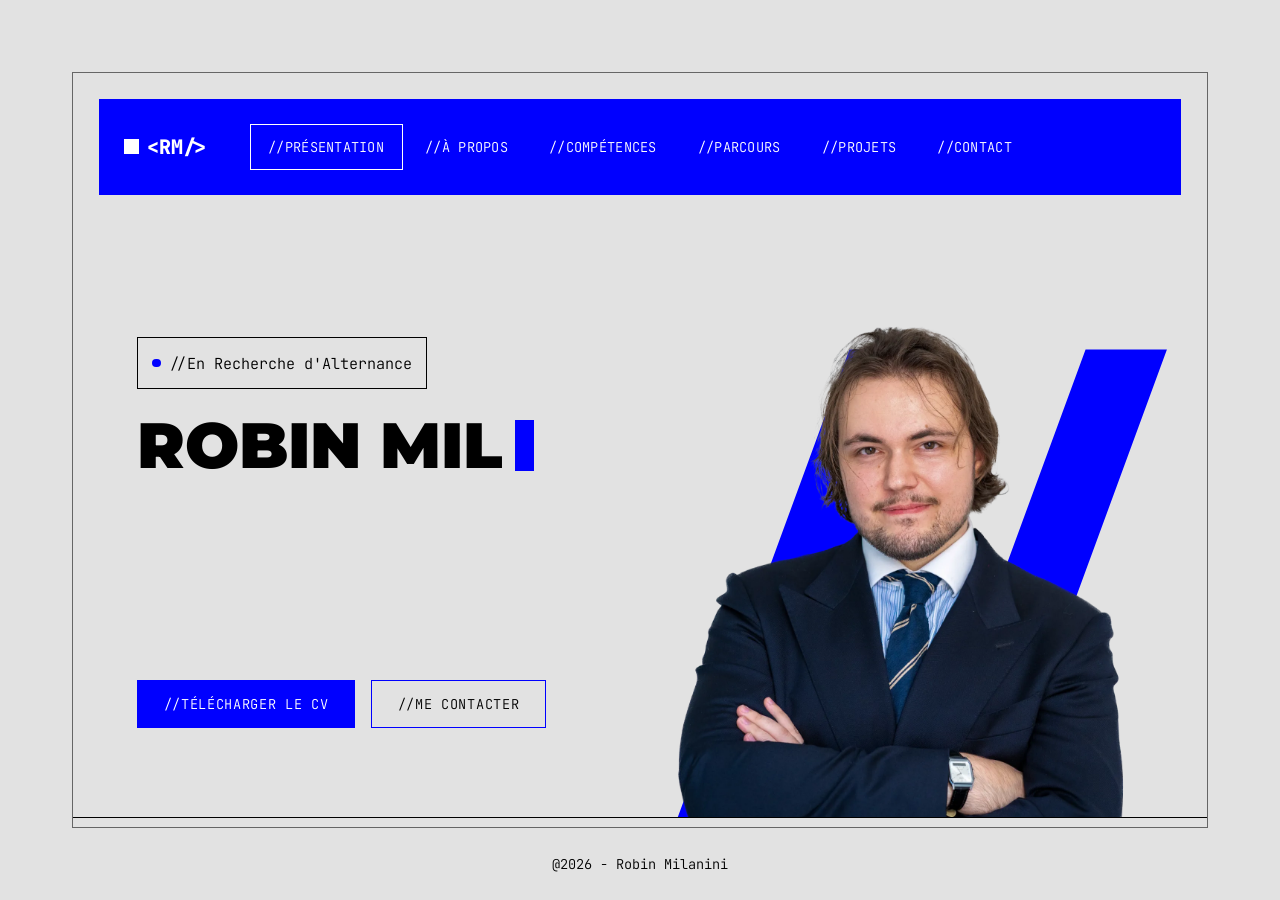
==== index.html @ 85bed8e2 "Solution pour l'envoi" ====
<!DOCTYPE html>
<html lang="fr">
<head>
    <meta charset="UTF-8">
    <meta name="viewport" content="width=device-width, initial-scale=1.0">
    <link rel="stylesheet" href="style.css">
    <link rel="preconnect" href="https://fonts.googleapis.com">
    <link rel="preconnect" href="https://fonts.gstatic.com" crossorigin>
    <link href="https://fonts.googleapis.com/css2?family=JetBrains+Mono:ital,wght@0,100..800;1,100..800&family=Montserrat:ital,wght@0,900;1,900&display=swap" rel="stylesheet">
    <link rel="icon" type="image/png" href="medias/petit_icon.png">
    <title>Portfolio Robin Milanini</title>
</head>
<body>
    <div id="frame">
        <div id="scroll">
            <header>
                <a href="#presentation" aria-label="Accueil" id="logo">&lt;RM/&gt;</a>
               
                <nav id="menu" aria-label="Menu principal">
                    <a href="#presentation" class="selection"><span>//</span>Présentation</a>
                    <a href="#apropos" class="selection"><span>//</span>À propos</a>
                    <a href="#competences" class="selection"><span>//</span>Compétences</a>
                    <a href="#parcours" class="selection"><span>//</span>Parcours</a>
                    <a href="#projets" class="selection"><span>//</span>Projets</a>
                    <a href="#contact" class="selection"><span>//</span>Contact</a>
                </nav>
            </header>
            <main>
                <section id="presentation">
                    <div><span class="dot"></span><span class="badge tw"><span>//</span>En Recherche d'Alternance</span></div>
                    <h1><span class="tw" data-keep data-speed="110" data-n="1">ROBIN MILANINI</span></h1>
                    <div class="description">
                        <p class="tw"><span>//</span>Étudiant en Informatique</p>
                        <p class="tw">Pré-Master Epitech à Strasbourg</p>
                        <p class="tw">Recherche d'une alternance à partir de janvier 2027</p>
                    </div>
                    <div class="presentation-tags project-tags tw">
                        Alternance : 2.5 ans · Rythme : 2 sem. école / 4-6 sem. pro
                    </div>
                    <div class="cta-buttons">
                        <a href="medias/CV_Robin_Milanini.pdf" download><span>//</span>TÉLÉCHARGER LE CV</a>
                        <a href="#contact"><span>//</span>ME CONTACTER</a>
                    </div>
                    <div class="hero-bottom-group">
                        <div class="hero-img-container">
                            <span class="deco" aria-hidden="true">//</span>
                            <img src="medias/sans_fond.webp" alt="Robin Milanini. Robin porte un costume et une cravate et croise les bras">
                        </div>
                        <div class="skills-banner">
                            <div class="skills-track">
                                
                            
                            </div>
                        </div>
                    </div>
                </section>
                <div aria-hidden="true">
                <div>
                    <div></div>
                    <div></div>
                </div>
                </div>
                <section id="apropos">
                    <span class="deco-apropos" aria-hidden="true">//</span>
                    <h2 class="tw" data-keep data-speed="110" data-n="1"><span>//</span>À propos<span class="cursor" aria-hidden="true"></span></h2>
                    
                    <div class="apropos-container">
                        <div class="apropos-text">
                            <p class="tw"><span>//</span>Au-delà du code et de la technique, je suis quelqu'un de profondément curieux, méthodique. J'aime explorer en profondeur les sujets qui m'intéressent, qu'ils touchent à l'informatique ou à mes multiples passions.</p>
                            <p class="tw">Mon parcours atypique m'a permis de développer une grande adaptabilité, un sens aigu du détail et une ouverture d'esprit transversale.</p>
                        </div>
                        
                        <div class="hobbies-grid">
                            <!-- Carte 1 : Tech & IA -->
                            <div class="hobby-card">
                                <div class="hobby-icon">
                                    <svg width="22" height="22" viewBox="0 0 24 24" fill="none" stroke="currentColor" stroke-width="2"><path d="M12 2v4m0 12v4M4.93 4.93l2.83 2.83m8.48 8.48l2.83 2.83M2 12h4m12 0h4M4.93 19.07l2.83-2.83m8.48-8.48l2.83-2.83"/></svg>
                                </div>
                                <h3 class="tw"><span>//</span>Tech & IA</h3>
                                <p class="tw">Veille sur les nouvelles technologies et les intelligences artificielles.</p>
                            </div>

                            <!-- Carte 2 : Automobile -->
                            <div class="hobby-card">
                                <div class="hobby-icon">
                                    <svg width="40" height="20" viewBox="0 0 512 332" fill="none" stroke="currentColor" stroke-width="14" stroke-linecap="round" stroke-linejoin="round">
                                        <!-- Carrosserie (toit, capot, passages de roues, bas de caisse) -->
                                        <path d="M22 216 C100 200 180 188 250 188 C315 188 350 208 392 230 C432 232 468 248 490 266 C498 274 502 290 497 304 L468 308 L438 308 A50 50 0 1 0 352 308 L151 308 A50 50 0 1 0 65 308 C35 298 15 275 12 255 C10 245 15 230 22 216 Z" />
                                        <!-- Roues avec jantes -->
                                        <circle cx="108" cy="283" r="40" />
                                        <circle cx="108" cy="283" r="18" />
                                        <circle cx="395" cy="283" r="40" />
                                        <circle cx="395" cy="283" r="18" />
                                        <!-- Vitre latérale -->
                                        <path d="M148 218 C175 205 230 198 290 205 C330 212 355 225 358 232 C300 245 220 238 165 228 C148 226 142 221 148 218 Z" />
                                        <!-- Prise d'air latérale -->
                                        <path d="M160 243 L185 240 L198 284 L180 270 Z" />
                                        <!-- Feu arrière -->
                                        <path d="M30 237 L55 240 L50 262 L28 258 Z" />
                                        <!-- Phare avant -->
                                        <path d="M435 253 C452 255 468 260 478 267" />
                                        <path d="M478 280 L492 295 L475 300" />
                                    </svg>
                                </div>
                                <h3 class="tw"><span>//</span>Automobile</h3>
                                <p class="tw">Passion pour la mécanique, le design et l'univers automobile & deux-roues.</p>
                            </div>

                            <!-- Carte 3 : Mode & Parfumerie -->
                            <div class="hobby-card">
                                <div class="hobby-icon">
                                    <svg width="22" height="22" viewBox="0 0 24 24" fill="none" stroke="currentColor" stroke-width="2"><path d="M10 2h4v3h-4zM6 7h12v13a2 2 0 0 1-2 2H8a2 2 0 0 1-2-2V7z"/><path d="M10 12h4m-2-2v4"/></svg>
                                </div>
                                <h3 class="tw"><span>//</span>Style & Parfums</h3>
                                <p class="tw">Monde de la parfumerie et univers vestimentaire (matières, fabrication, style).</p>
                            </div>

                            <!-- Carte 4 : Musique -->
                            <div class="hobby-card">
                                <div class="hobby-icon">
                                    <svg width="22" height="22" viewBox="0 0 24 24" fill="none" stroke="currentColor" stroke-width="2"><path d="M9 18V5l12-2v13"/><circle cx="6" cy="18" r="3"/><circle cx="18" cy="16" r="3"/></svg>
                                </div>
                                <h3 class="tw"><span>//</span>Musique (FL Studio)</h3>
                                <p class="tw">Création musicale et composition sonore assistée par ordinateur.</p>
                            </div>

                            <!-- Carte 5 : Astronomie -->
                            <div class="hobby-card">
                                <div class="hobby-icon">
                                    <svg width="22" height="22" viewBox="0 0 24 24" fill="none" stroke="currentColor" stroke-width="2"><circle cx="12" cy="12" r="10"/><path d="M12 2a15.3 15.3 0 0 1 4 10 15.3 15.3 0 0 1-4 10 15.3 15.3 0 0 1-4-10 15.3 15.3 0 0 1 4-10z"/><path d="M2 12h20"/></svg>
                                </div>
                                <h3 class="tw"><span>//</span>Astronomie</h3>
                                <p class="tw">Astrophilie, contemplation et observation en astronome amateur.</p>
                            </div>
                        </div>
                    </div>
                </section>
                <section id="competences">
                    <!-- Grand // décoratif en arrière-plan -->
                    <span class="deco-competences" aria-hidden="true">//</span>

                    <h2 class="tw" data-keep data-speed="110" data-n="1"><span>//</span>Compétences<span class="cursor" aria-hidden="true"></span></h2>

                    <div class="skills-grid">
                        <!-- 1. Python & Algorithmique -->
                        <div class="skill-card">
                            <h3 class="tw"><span>//</span>Python & Algorithmique</h3>
                            <h4 class="tw">Python 3 · CLI · Java</h4>
                            <ul>
                                <li><span>&gt;</span><span class="tw"> Algorithmique & Récursivité</span></li>
                                <li><span>&gt;</span><span class="tw"> Programmation orientée objet (Java)</span></li>
                                <li><span>&gt;</span><span class="tw"> Structures de données & Collections</span></li>
                                <li><span>&gt;</span><span class="tw"> Manipulation de fichiers & Projets CLI</span></li>
                            </ul>
                        </div>

                        <!-- 2. Linux & Scripting Bash -->
                        <div class="skill-card">
                            <h3 class="tw"><span>//</span>Linux & Scripting</h3>
                            <h4 class="tw">Linux · Bash · Shell</h4>
                            <ul>
                                <li><span>&gt;</span><span class="tw"> Scripting Bash & Automatisation</span></li>
                                <li><span>&gt;</span><span class="tw"> Navigation & Commandes Linux</span></li>
                                <li><span>&gt;</span><span class="tw"> Gestion des permissions & Redirections</span></li>
                                <li><span>&gt;</span><span class="tw"> Administration système de base</span></li>
                            </ul>
                        </div>

                        <!-- 3. Front-End & Intégration Web -->
                        <div class="skill-card">
                            <h3 class="tw"><span>//</span>Front-End & Web</h3>
                            <h4 class="tw">HTML5 · CSS3 · Materialize</h4>
                            <ul>
                                <li><span>&gt;</span><span class="tw"> HTML5 Sémantique & Accessibilité</span></li>
                                <li><span>&gt;</span><span class="tw"> Responsive Design & Mobile-First</span></li>
                                <li><span>&gt;</span><span class="tw"> Layouts Flexbox & Media Queries</span></li>
                                <li><span>&gt;</span><span class="tw"> Animations CSS & Transitions</span></li>
                            </ul>
                        </div>

                        <!-- 4. Environnement & Outils -->
                        <div class="skill-card">
                            <h3 class="tw"><span>//</span>Outils & Environnement</h3>
                            <h4 class="tw">Git · GitHub · VS Code</h4>
                            <ul>
                                <li><span>&gt;</span><span class="tw"> Versionnage Git & Workflow GitHub</span></li>
                                <li><span>&gt;</span><span class="tw"> Environnements virtuels (.venv, pip)</span></li>
                                <li><span>&gt;</span><span class="tw"> Débogage autonome & Pylance</span></li>
                                <li><span>&gt;</span><span class="tw"> Gestion de structure multi-dossiers</span></li>
                            </ul>
                        </div>

                        <!-- 5. Soft Skills -->
                        <div class="skill-card">
                            <h3 class="tw"><span>//</span>Soft Skills</h3>
                            <ul>
                                <li><span>&gt;</span><span class="tw"> Résolution de problèmes & Logique</span></li>
                                <li><span>&gt;</span><span class="tw"> Esprit d'équipe & Communication</span></li>
                                <li><span>&gt;</span><span class="tw"> Adaptabilité & Autonomie</span></li>
                                <li><span>&gt;</span><span class="tw"> Rigueur & Persévérance</span></li>
                                <li><span>&gt;</span><span class="tw"> Créativité & Conception</span></li>
                            </ul>
                        </div>
                    </div>
                </section>
                <section id="parcours">
                <!-- Grand // décoratif en arrière-plan (même taille que compétences) -->
                <span class="deco-parcours" aria-hidden="true">//</span>

                <h2 class="tw" data-keep data-speed="110" data-n="1"><span>//</span>Parcours<span class="cursor" aria-hidden="true"></span></h2>

                <p class="parcours-intro tw"><span>//</span>Un parcours atypique, de l'industrie pharmaceutique à la communication, qui m'a appris à m'adapter vite, à travailler avec méthode et à garder mon sang-froid.</p>

                <div class="parcours-grid">
                    <!-- Colonne Expériences -->
                    <div class="parcours-column">
                        <h3 class="tw"><span>//</span>Expériences</h3>
                        <div class="timeline">
                            <div class="timeline-item">
                                <div class="timeline-date tw"><span class="blue-square"></span>Mai 2024 à juin 2025 · Molsheim</div>
                                <h4 class="tw"><span>//</span>Opérateur de production et formateur, Merck Group</h4>
                                <p class="tw">Conduite de ligne en salle blanche, contrôle qualité et formation des nouveaux arrivants, dans un environnement à procédures strictes.</p>
                            </div>

                            <div class="timeline-item">
                                <div class="timeline-date tw"><span class="blue-square"></span>Nov. à déc. 2022 · Brumath</div>
                                <h4 class="tw"><span>//</span>Chargé de communication et marketing, Losberger De Boer</h4>
                                <p class="tw">Veille concurrentielle, plan de communication, newsletter et nouveau document RSE.</p>
                            </div>

                            <div class="timeline-item">
                                <div class="timeline-date tw"><span class="blue-square"></span>Mai à juin 2022 · Schirmeck</div>
                                <h4 class="tw"><span>//</span>Chargé de communication, Office de Tourisme de la vallée de la Bruche</h4>
                                <p class="tw">Benchmarking TikTok et Instagram, affiches, événements et vidéos de promotion.</p>
                            </div>

                            <div class="timeline-item">
                                <div class="timeline-date tw"><span class="blue-square"></span>2020 à 2022</div>
                                <h4 class="tw"><span>//</span>Stages en communication, Studio7 et Centre équestre des deux rives</h4>
                                <p class="tw">Chartes graphiques, refonte de site internet et supports de communication.</p>
                            </div>
                        </div>
                    </div>

                    <!-- Colonne Formation -->
                    <div class="parcours-column">
                        <h3 class="tw"><span>//</span>Formation</h3>
                        <div class="timeline">
                            <div class="timeline-item">
                                <div class="timeline-date tw"><span class="blue-square"></span>Depuis septembre 2026</div>
                                <h4 class="tw"><span>//</span>Pré-MSc Epitech, Strasbourg</h4>
                                <p class="tw">Pédagogie par projets avant une spécialisation en cybersécurité. Au programme : site JobBoard en architecture 3-tier, application Redditech avec OAuth2 et API REST, CI/CD avec Jenkins.</p>
                            </div>

                            <div class="timeline-item">
                                <div class="timeline-date tw"><span class="blue-square"></span>2021 à 2023</div>
                                <h4 class="tw"><span>//</span>BTS Communication, Lycée René Cassin, Strasbourg</h4>
                                <p class="tw">Analyse de marché et de la concurrence, gestion de projets, de budgets et de délais.</p>
                            </div>

                            <div class="timeline-item">
                                <div class="timeline-date tw"><span class="blue-square"></span>2018 à 2020</div>
                                <h4 class="tw"><span>//</span>DUT MMI, IUT Saint-Dié</h4>
                                <p class="tw">Cahiers des charges, conception de sites et d'applications (HTML, CSS, JavaScript, PHP), première approche des réseaux.</p>
                            </div>

                            <div class="timeline-item">
                                <div class="timeline-date tw"><span class="blue-square"></span>Avril 2019</div>
                                <h4 class="tw"><span>//</span>5 jours pour entreprendre, CCI Campus Alsace</h4>
                                <p class="tw">Business plan, financement, stratégie commerciale et obligations légales.</p>
                            </div>

                            <div class="timeline-item">
                                <div class="timeline-date tw"><span class="blue-square"></span>2014 à 2017</div>
                                <h4 class="tw"><span>//</span>Bac Pro RPIP, Lycée Gutenberg</h4>
                                <p class="tw">Chaîne graphique print et web, mention assez bien.</p>
                            </div>
                        </div>
                    </div>
                </div>
                </section>
                <section id="projets">
                    <!-- Grand // décoratif en arrière-plan -->
                    <span class="deco-projets" aria-hidden="true">//</span>

                    <h2 class="tw" data-keep data-speed="110" data-n="1"><span>//</span>Projets<span class="cursor" aria-hidden="true"></span></h2>

                    <!-- Séparateur / En-tête de catégorie -->
                    <div class="projects-divider">
                        <span>Projets scolaires</span>
                    </div>

                    <!-- Grille de projets scolaires -->
                    <div class="projects-grid">
                        <div class="project-card" data-title="PORTFOLIO [RM]" data-img="medias/Portfolio_RM.webp" data-desc="Projet en cours de construction ! Conçu pendant ma formation à Epitech, ce site témoigne de mon évolution en développement. Fait en HTML/CSS/Javascript pour l'instant, il accueillera bientôt des fonctionnalités plus poussées à l'avenir." data-tags="HTML · CSS · JavaScript" data-link="https://github.com/robinmilanini-byte/robinmilanini-byte.github.io">
                            <h3 class="tw"><span>//</span>PORTFOLIO [RM]</h3>
                            <p class="tw">Site personnel mobile first avec animations de frappe et boutons en slide.</p>
                            <div class="project-tags tw">HTML · CSS · JavaScript</div>
                        </div>

                        <div class="project-card" data-title="JOBBOARD TECH" data-img="medias/Jobboard.webp" data-desc="Projet scolaire en équipe réalisé en 2 semaines. Contribution sur le backend : conception de la base de données SQL (schéma et scripts de seed), développement des endpoints CRUD sur l'ensemble des tables, logique de la page d'administration et rédaction du README technique final." data-tags="SQL · Node.js · Express · CRUD · Backend" data-link="https://github.com/robinmilanini-byte/Jobboard-tech">
                            <h3 class="tw"><span>//</span>JOBBOARD TECH</h3>
                            <p class="tw">Plateforme d'offres d'emploi en équipe : architecture 3-tier, BDD SQL, CRUD admin & documentation.</p>
                            <div class="project-tags tw">SQL · Node.js · Express · CRUD</div>
                        </div>
                    </div>
                </section>
                <section id="contact">
                    <!-- Grand // blanc décoratif en arrière-plan -->
                    <span class="deco-contact" aria-hidden="true">//</span>

                    <h2 class="tw" data-keep data-speed="110" data-n="1"><span>//</span>CONTACT<span class="cursor cursor-white" aria-hidden="true"></span></h2>

                    <p class="contact-intro tw"><span>//</span>Disponible pour une alternance à partir de janvier 2027, aux domaines des systèmes, réseaux, DevOps et cybersécurité. Écris-moi ou télécharge mon CV.</p>

                    <form action="https://formsubmit.co/ajax/664f851e49f1f4bc5640a138bf60586f" method="post" class="contact-form">
                        <div class="form-group">
                            <label for="name"><span>//</span>Nom</label>
                            <input id="name" name="name" autocomplete="name" required>
                        </div>

                        <div class="form-group">
                            <label for="email"><span>//</span>Email</label>
                            <input id="email" type="email" name="email" autocomplete="email" required>
                        </div>

                        <div class="form-group">
                            <label for="subject"><span>//</span>Sujet</label>
                            <select id="subject" name="subject" required>
                                <option value="" disabled selected>Sélectionner un sujet</option>
                                <option value="Alternance">Proposition d'alternance</option>
                                <option value="Projet">Collaboration / Projet</option>
                                <option value="Autre">Autre</option>
                            </select>
                        </div>

                        <div class="form-group">
                            <label for="message"><span>//</span>Message</label>
                            <textarea id="message" name="message" rows="5" required></textarea>
                        </div>

                        <button type="submit" class="btn-submit"><span>//</span>ENVOYER</button>
                    </form>

                    <div class="contact-links">
                        <a href="medias/CV_Robin_Milanini.pdf" download class="btn-link fill"><span>//</span>TÉLÉCHARGER LE CV</a>
                        <a href="https://www.linkedin.com/in/robin-milanini-22b701175/" target="_blank" rel="noopener" class="btn-link outline"><span>//</span>LINKEDIN</a>
                        <a href="https://github.com/robinmilanini-byte" target="_blank" rel="noopener" class="btn-link outline"><span>//</span>GITHUB</a>
                    </div>
                </section>
            </main>
        </div>
    </div>
    <footer>
            <p>@2026 - Robin Milanini</p>
    </footer>
    <!-- Fenêtre modale pour les détails des projets -->
    <div id="project-modal" class="modal" aria-hidden="true">
        <div class="modal-backdrop"></div>
        <div class="modal-content">
            <button class="modal-close" aria-label="Fermer la fenêtre">&times;</button>
            <h3 id="modal-title"><span>//</span>Titre du projet</h3>
            <img id="modal-img" src="" alt="Aperçu du projet" class="modal-img">
            <p id="modal-desc">Description détaillée...</p>
            <div id="modal-tags" class="project-tags">Tags</div>
            <a id="modal-link" href="#" target="_blank" rel="noopener" class="btn-link fill"><span>//</span>VOIR LE PROJET</a>
        </div>
    </div>

    <!-- Script externe -->
    <script src="script.js"></script>
</body>
</html>
---- style.css ----
:root {
  --g: #e2e2e2;
  --b: #0000ff;
  --bordy: 5vmin;
  --bordx: 5vmin;
}

* {
  box-sizing: border-box;
}

html, body {
  height: 100%;
  margin: 0;
  overflow: hidden;
  background: var(--g);
  font-family: "JetBrains Mono";
  font-weight: 300;
}

h1, h2 {
  font-family: "Montserrat", sans-serif;
  font-weight: 900;
  text-transform: uppercase;
}

h3, h4 {
  text-transform: uppercase;
  font-family: "JetBrains Mono";
  font-weight: 800;
}

#frame {
  position: fixed;
  inset: var(--bordy) var(--bordx);
  overflow: hidden;
  clip-path: inset(0);
  border: 1px solid #000;
}

#scroll {
  position: absolute;
  inset: 0;
  overflow-y: auto;
  scroll-behavior: smooth;
}

header {
  position: sticky;
  top: 0;
  z-index: 20;
  display: flex;
  align-items: center;
  gap: clamp(.5rem, 2vw, 2.5rem);   /* rétrécit l'espace logo/nav sur petit écran */
  background: var(--b);
  padding: clamp(.5rem, 2vw, 2rem);
}

#logo {
  display: flex;
  align-items: center;
  gap: .4em;
  flex-shrink: 0;                    /* le logo ne se compresse jamais en dessous de sa taille naturelle */
  color: white;
  font-weight: 900;
  font-size: clamp(.7rem, 2.8vw, 1.25rem);
  text-decoration: none;
  white-space: nowrap;
}

#logo::before {
  content: "";
  display: block;
  width: .75em;
  height: .75em;
  background: #fff;
  flex-shrink: 0;
}

nav {
  display: flex;
  gap: clamp(0rem, .5vw, .25rem);
  min-width: 0;      /* autorise nav à se réduire (rappel : sans ça, flex refuse de compresser en dessous du contenu) */
}

nav a {
  position: relative;
  isolation: isolate;
  overflow: hidden;
  display: block;
  padding: clamp(.4rem, 1.5vw, .8rem) clamp(.5rem, 2vw, 1.1rem);
  border: 1px solid transparent;
  color: white;
  text-decoration: none;
  text-transform: uppercase;
  font-size: clamp(.6rem, 2vw, .85rem);
  letter-spacing: .02em;
  white-space: nowrap;    /* empêche "Présentation" de se couper sur 2 lignes */
  transition: color .3s;
}

/* Bouton active avec javascript */
.active, .selection:hover {
  border: 1px solid white;
}

/* Le rectangle blanc qui glisse au survol */
nav a::before {
  content: "";
  position: absolute;
  inset: 0;
  z-index: -1;
  background: #fff;
  transform: scaleX(0);
  transform-origin: right;
  transition: transform .35s ease;
}
nav a:hover, nav a:focus-visible {
  color: var(--b);
}
nav a:hover::before, nav a:focus-visible::before {
  transform: scaleX(1);
  transform-origin: left;
}

/* Lien de la section actuellement affichée : juste une bordure blanche */
nav a[aria-current="true"] {
  border-color: white;
}

section#presentation {
  position: relative;      /* nécessaire pour positionner le grand "//" et les formes en absolute */
  overflow: hidden;         /* empêche le grand "//" de déborder visuellement de la section */
  display: flex;
  flex-direction: column;
  gap: 1.5rem;
  padding: 2rem clamp(1rem, 4vw, 3rem) 0;
}

/* Badge "En Recherche d'Alternance" */
section#presentation > div:first-child {
  display: inline-flex;
  align-items: center;
  gap: .5rem;
  align-self: flex-start;
  border: 1px solid #000;
  padding: .9rem .9rem;
  font-size: clamp(.75rem, 2.5vw, .95rem);
}

.dot {
  width: .55em;
  height: .55em;
  background-color: var(--b);
  border-radius: 50%;
  display: inline-block;
}

h1 {
  position: relative;
  z-index: 1;
  font-size: clamp(2.2rem, 12vw, 4.5rem);
  line-height: 1;
  margin: 0;
}

/* Le grand // derrière la photo */
.deco {
  position: absolute;
  z-index: 0;
  right: 10vw;
  top: 56%;
  transform: translateY(-50%);
  font-family: 'JetBrains Mono';
  font-weight: 800;
  font-size: 65vw;
  line-height: 1;
  color: var(--b);
  pointer-events: none;
  user-select: none;
}

/* Curseur clignotant après le nom, en CSS pur */
.cursor {
  display: inline-block;
  width: .3em;
  height: .8em;
  margin-left: .2em;
  background: var(--b);
  vertical-align: -.05em;
  animation: blink 1s steps(1) infinite;
}

@keyframes blink {
  50% { opacity: 0; }
}

/* Tags de présentation (Alternance) */
.presentation-tags {
  position: relative;
  z-index: 1;
  font-size: .85rem;
}

/* Sous-titre */
section#presentation > div:nth-child(3) {
  position: relative;
  z-index: 1;
  display: grid;
  gap: .3rem;
  font-size: clamp(.9rem, 3vw, 1.2rem);
}

section#presentation > div:nth-child(3) p { 
  margin: 0; 
}

/* Boutons */
section#presentation > div:nth-child(5) {
  position: relative;
  z-index: 1;
  display: flex;
  flex-wrap: wrap;
  gap: 1rem;
}

section#presentation > div:nth-child(5) a {
  position: relative;
  isolation: isolate;
  overflow: hidden;
  padding: .9rem 1.6rem;
  border: 1px solid var(--b);
  text-decoration: none;
  font-size: .85rem;
  letter-spacing: .05em;
  transition: color .3s;
}

section#presentation > div:nth-child(5) a::before {
  content: "";
  position: absolute;
  inset: 0;
  z-index: -1;
  transform: scaleX(0);
  transform-origin: right;
  transition: transform .35s ease;
}

/* Bouton plein : "Télécharger le CV" */
section#presentation > div:nth-child(5) a:first-child {
  background: var(--b);
  color: #fff;
}

section#presentation > div:nth-child(5) a:first-child::before { 
  background: var(--g); 
}

section#presentation > div:nth-child(5) a:first-child:hover, section#presentation > div:nth-child(5) a:first-child:focus-visible { 
  color: #000; 
}

section#presentation > div:nth-child(5) a:first-child:hover::before, section#presentation > div:nth-child(5) a:first-child:focus-visible::before { 
  transform: scaleX(1); transform-origin: left; 
}

/* Bouton contour : "Me contacter" */
section#presentation > div:nth-child(5) a:last-child {
  color: #000;
}

section#presentation > div:nth-child(5) a:last-child::before { 
  background: var(--b); 
}

section#presentation > div:nth-child(5) a:last-child:hover, section#presentation > div:nth-child(5) a:last-child:focus-visible { 
  color: #fff; 
}

section#presentation > div:nth-child(5) a:last-child:hover::before, section#presentation > div:nth-child(5) a:last-child:focus-visible::before { 
  transform: scaleX(1); transform-origin: left; 
}

.hero-bottom-group {
  display: flex;
  flex-direction: column;
  width: calc(100% + 2 * clamp(1rem, 4vw, 3rem));
  margin-left: calc(-1 * clamp(1rem, 4vw, 3rem));
  margin-bottom: -1px;
}

/* Conteneur global Image + // arrière-plan */
.hero-img-container {
  position: relative;
  z-index: 2;
  display: flex;
  justify-content: center;
  align-items: flex-end;
}

.hero-img-container img {
  position: relative;
  z-index: 2;
  max-width: 75%;
  height: auto;
  display: block;
}

/* BANDEAU DE COMPÉTENCES DÉFILANT */
.skills-banner {
  position: relative;
  z-index: 10;
  width: 100%;
  overflow: hidden;
  background: var(--g);
  border-top: 1px solid #000;
  border-bottom: 1px solid #000;
  padding: 1rem 0;
  white-space: nowrap;
}

.skills-track {
  display: flex;
  width: max-content; 
}

.skills-group {
  display: flex;
  align-items: center;
  gap: 2.5rem;
  padding-right: 2.5rem;
}

.skills-group > span {
  display: inline-flex;
  align-items: center;
  gap: .4rem;
  font-family: "JetBrains Mono", monospace;
  font-size: .9rem;
  font-weight: 500;
  text-transform: uppercase;
}

/* On décale de -50% car 4 groupes (50% correspond exactement au milieu de 4 blocs identiques) */
@keyframes scroll-banner {
  0% {
    transform: translateX(0);
  }
  100% {
    transform: translateX(-50%);
  }
}

.skills-banner:hover .skills-track {
  animation-play-state: paused;
}

section#competences {
  position: relative;
  overflow: hidden;
  padding: 3rem clamp(1rem, 4vw, 3rem);
  display: flex;
  flex-direction: column;
  gap: 2rem;
}

/* Titre H2 avec rectangle bleu clignotant / fixe comme sur la maquette */
section#competences h2 {
  position: relative;
  z-index: 2;
  font-size: clamp(2rem, 8vw, 4rem);
  margin: 0;
  display: flex;
  align-items: center;
  gap: .4rem;
}

/* Grand // bleu en fond de section */
.deco-competences {
  position: absolute;
  z-index: 0;
  right: -5vw;
  bottom: -10vw;
  font-family: 'JetBrains Mono';
  font-weight: 800;
  font-size: clamp(20rem, 55vw, 65rem);
  color: var(--b);
  pointer-events: none;
  user-select: none;
}

/* Grille de cartes responsive */
.skills-grid {
  position: relative;
  z-index: 2;
  display: grid;
  grid-template-columns: repeat(auto-fit, minmax(280px, 1fr));
  gap: 1.5rem;
}

/* Style individuel des cartes (fond gris, bordure noire) */
.skill-card {
  background: var(--g);
  border: 1px solid #000;
  padding: 1.5rem;
  display: flex;
  flex-direction: column;
  gap: .8rem;
}

.skill-card h3 {
  margin: 0;
  font-size: 1.1rem;
  color: #000;
}

.skill-card h4 {
  margin: 0;
  font-size: .85rem;
  color: #555;
  font-weight: 500;
}

.skill-card ul {
  list-style: none;
  padding: 0;
  margin: 0;
  display: flex;
  flex-direction: column;
  gap: .5rem;
}

.skill-card li {
  font-size: .9rem;
  display: flex;
  align-items: center;
  gap: .5rem;
}

.skill-card li > span:first-child {
  color: var(--b);
  font-weight: 800;
}

section#parcours {
  position: relative;
  overflow: hidden;
  padding: 3rem clamp(1rem, 4vw, 3rem);
  display: flex;
  flex-direction: column;
  gap: 2rem;
}

section#parcours h2 {
  position: relative;
  z-index: 2;
  font-size: clamp(2rem, 8vw, 4rem);
  margin: 0;
  display: flex;
  align-items: center;
  gap: .4rem;
}

/* Rend le curseur de frappe blanc dans la section contact */
section#contact .cur {
  background: #fff;
}

/* Grand // bleu en fond (exactement identiques aux compétences) */
.deco-parcours {
  position: absolute;
  z-index: 0;
  right: -5vw;
  bottom: -10vw;
  font-family: 'JetBrains Mono', monospace;
  font-weight: 800;
  font-size: clamp(20rem, 55vw, 65rem);
  color: var(--b);
  opacity: 10%;
  pointer-events: none;
  user-select: none;
}

.parcours-intro {
  position: relative;
  z-index: 2;
  max-width: 750px;
  font-size: clamp(.9rem, 2vw, 1.05rem);
  line-height: 1.5;
  margin: 0;
}

.parcours-grid {
  position: relative;
  z-index: 2;
  display: grid;
  grid-template-columns: 1fr;
  gap: 3rem;
}

.parcours-column h3 {
  font-size: 1.1rem;
  margin-top: 0;
  margin-bottom: 2rem;
  letter-spacing: .05em;
}

/* Timeline verticale discrète */
.timeline {
  display: flex;
  flex-direction: column;
  gap: 2rem;
  border-left: 1px solid var(--b);
  padding-left: 1rem;
}

.timeline-item {
  display: flex;
  flex-direction: column;
  gap: .4rem;
}

/* Carré bleu + date */
.timeline-date {
  display: flex;
  align-items: center;
  gap: .6rem;
  font-size: .85rem;
  color: #555;
}

.blue-square {
  width: .65em;
  height: .65em;
  background-color: var(--b);
  display: inline-block;
  flex-shrink: 0;
}

.timeline-item h4 {
  margin: 0;
  font-size: standard;
  font-size: .95rem;
  line-height: 1.3;
  color: #000;
}

.timeline-item p {
  margin: 0;
  font-size: .85rem;
  line-height: 1.4;
  color: #333;
}

section#projets {
  position: relative;
  overflow: hidden;
  padding: 3rem clamp(1rem, 4vw, 3rem);
  display: flex;
  flex-direction: column;
  gap: 2.5rem;
}

section#projets h2 {
  position: relative;
  z-index: 2;
  font-size: clamp(2rem, 8vw, 4rem);
  margin: 0;
  display: flex;
  align-items: center;
  gap: .4rem;
}

/* Grand // bleu en fond de section */
.deco-projets {
  position: absolute;
  z-index: 0;
  right: 2vw;
  bottom: -10vw;
  font-family: 'JetBrains Mono';
  font-weight: 800;
  font-size: clamp(20rem, 40vw, 65rem);
  color: var(--b);
  pointer-events: none;
  user-select: none;
}

/* Ligne de séparation avec texte centré */
.projects-divider {
  position: relative;
  z-index: 2;
  display: flex;
  align-items: center;
  text-align: center;
  color: #555;
  font-size: .9rem;
}

.projects-divider::before,
.projects-divider::after {
  content: '';
  flex: 1;
  border-bottom: 1px solid #999;
}

.projects-divider span {
  padding: 0 1rem;
}

/* Grille de projets */
.projects-grid {
  position: relative;
  z-index: 2;
  display: grid;
  grid-template-columns: repeat(auto-fit, minmax(280px, 1fr));
  gap: 1.5rem;
}

/* Cartes de projet */
.project-card {
  background: var(--g);
  border: 1px solid #000;
  padding: 1.8rem;
  display: flex;
  flex-direction: column;
  justify-content: space-between;
  gap: 1.2rem;
}

.project-card h3 {
  margin: 0;
  font-size: 1rem;
  color: #000;
  letter-spacing: .02em;
}

.project-card p {
  margin: 0;
  font-size: .9rem;
  line-height: 1.5;
  color: #222;
}

.project-tags {
  font-size: .8rem;
  color: var(--b);
  font-weight: 500;
}

section#contact {
  position: relative;
  overflow: hidden;
  background-color: var(--b);
  color: #fff;
  padding: 3rem clamp(1rem, 4vw, 3rem);
  display: flex;
  flex-direction: column;
  gap: 2rem;
}

section#contact h2 {
  position: relative;
  z-index: 2;
  font-size: clamp(2rem, 8vw, 4rem);
  margin: 0;
  color: #fff;
  display: flex;
  align-items: center;
  gap: .4rem;
}

/* Curseur blanc pour le titre contact */
.cursor-white {
  background: #fff;
}

/* Grand // blanc décoratif en fond */
.deco-contact {
  position: absolute;
  z-index: 0;
  right: -5vw;
  bottom: -15vw;
  font-family: 'JetBrains Mono';
  font-weight: 800;
  font-size: clamp(25rem, 50vw, 60rem);
  color: #fff;
  line-height: .8;
  opacity: 30%;
  pointer-events: none;
  user-select: none;
}

.contact-intro {
  position: relative;
  z-index: 2;
  max-width: 750px;
  font-size: clamp(.9rem, 2vw, 1.05rem);
  line-height: 1.5;
  margin: 0;
  color: #fff;
}

/* Formulaire */
.contact-form {
  position: relative;
  z-index: 2;
  display: flex;
  flex-direction: column;
  gap: 1.5rem;
  max-width: 650px;
}

.form-group {
  display: flex;
  flex-direction: column;
  gap: .5rem;
}

.form-group label {
  font-size: .85rem;
  color: #fff;
  display: flex;
  align-items: center;
  gap: .3rem;
}

.form-group input,
.form-group textarea {
  width: 100%;
  background: transparent;
  border: 1px solid rgba(255, 255, 255, 0.6);
  padding: .8rem 1rem;
  color: #fff;
  font-family: 'JetBrains Mono', monospace;
  font-size: .9rem;
  outline: none;
  transition: border-color .3s;
}

.form-group input:focus,
.form-group textarea:focus {
  border-color: #fff;
}

/* Bouton Envoyer */
.btn-submit {
  align-self: flex-start;
  background: #fff;
  color: var(--b);
  border: none;
  padding: .8rem 1.8rem;
  font-family: 'JetBrains Mono', monospace;
  font-weight: 800;
  font-size: .85rem;
  cursor: pointer;
  transition: opacity .3s;
}

.btn-submit:hover {
  opacity: .9;
}

/* Liens du bas */
.contact-links {
  position: relative;
  z-index: 2;
  display: flex;
  flex-wrap: wrap;
  gap: 1rem;
  margin-top: 1rem;
}

.btn-submit {
  position: relative;
  isolation: isolate;
  overflow: hidden;
  font-family: 'JetBrains Mono', monospace;
  font-weight: 800;
  font-size: .85rem;
  text-decoration: none;
  display: inline-flex;
  align-items: center;
  gap: .3rem;
  transition: color .3s;
  cursor: pointer;
}

.btn-link {
  position: relative;
  isolation: isolate;
  overflow: hidden;
  font-family: 'JetBrains Mono', monospace;
  font-weight: 300;
  font-size: .85rem;
  text-decoration: none;
  display: inline-flex;
  align-items: center;
  gap: .3rem;
  transition: color .3s;
  cursor: pointer;
}

/* Appliquer le style des inputs et textareas au select */
.form-group input,
.form-group textarea,
.form-group select {
  width: 100%;
  background: transparent;
  border: 1px solid rgba(255, 255, 255, 0.6);
  padding: .8rem 1rem;
  color: #fff;
  font-family: 'JetBrains Mono', monospace;
  font-size: .9rem;
  outline: none;
  transition: border-color .3s;
}

/* Style de l'état focus pour le select */
.form-group input:focus,
.form-group textarea:focus,
.form-group select:focus {
  border-color: #fff;
}

/* Style des options du menu déroulant (pour qu'elles gardent un fond sombre lisible) */
.form-group select option {
  background-color: white;
  color: var(--b);
}

.btn-submit::before,
.btn-link::before {
  content: "";
  position: absolute;
  inset: 0;
  z-index: -1;
  transform: scaleX(0);
  transform-origin: right;
  transition: transform .35s ease;
}

.btn-submit:hover::before,
.btn-submit:focus-visible::before,
.btn-link:hover::before,
.btn-link:focus-visible::before {
  transform: scaleX(1);
  transform-origin: left;
}

/* Bouton "ENVOYER" & Bouton plein "TÉLÉCHARGER LE CV" */
.btn-submit,
.btn-link.fill {
  background: #fff;
  color: var(--b);
  border: 1px solid #fff;
  padding: .8rem 1.8rem;
}

.btn-submit::before,
.btn-link.fill::before {
  background: var(--b);
}

.btn-submit:hover,
.btn-submit:focus-visible,
.btn-link.fill:hover,
.btn-link.fill:focus-visible {
  color: #fff;
}

/* Boutons contours "LINKEDIN" & "GITHUB" */
.contact-links {
  position: relative;
  z-index: 2;
  display: flex;
  flex-wrap: wrap;
  gap: 1rem;
  margin-top: 1rem;
}

.btn-link.outline {
  background: transparent;
  color: #fff;
  border: 1px solid rgba(255, 255, 255, 0.6);
  padding: .8rem 1.4rem;
}

.btn-link.outline::before {
  background: #fff;
}

.btn-link.outline:hover,
.btn-link.outline:focus-visible {
  color: var(--b);
  border-color: #fff;
}

footer {
  position: fixed;
  bottom: calc(var(--bordy) / 2);
  left: 50%;
  transform: translate(-50%, 50%);
  z-index: 30;
  margin: 0;
  padding: 0;
}

footer p {
  margin: 0;
  font-size: clamp(.7rem, 1.5vw, .85rem);
  color: #000;
  white-space: nowrap;
}

/* Les carte de projet sont cliquables et ont un effet de survol */
.project-card {
  /* ... autres propriétés ... */
  cursor: pointer;
  transition: background-color .3s ease, border-color .3s ease, color .3s ease;
}

.project-card h3,
.project-card p,
.project-tags {
  transition: color .3s ease;
}

.project-card:hover {
  background: var(--b);
  border-color: var(--b);
  color: #fff;
}

.project-card:hover h3,
.project-card:hover p,
.project-card:hover .project-tags {
  color: #fff;
}

.modal-img {
    width: 100%;
    max-height: 300px;
    object-fit: cover;
    margin: 15px 0;
}

/* Style de la modale / pop-up */
.modal {
  position: fixed;
  inset: 0;
  z-index: 100;
  display: flex;
  align-items: center;
  justify-content: center;
  opacity: 0;
  pointer-events: none;
  transition: opacity .3s ease;
}

.modal.active {
  opacity: 1;
  pointer-events: auto;
}

.modal-backdrop {
  position: absolute;
  inset: 0;
  background: rgba(0, 0, 0, 0.6);
  backdrop-filter: blur(2px);
}

.modal-content {
  position: relative;
  z-index: 101;
  background: var(--g);
  border: 1px solid #000;
  padding: 2.5rem 2rem 2rem 2rem;
  width: 90%;
  max-width: 600px;
  display: flex;
  flex-direction: column;
  gap: 1.5rem;
  box-shadow: 0 10px 30px rgba(0,0,0,0.2);
  transform: translateY(20px);
  transition: transform .3s ease;
}

.modal.active .modal-content {
  transform: translateY(0);
}

.modal-close {
  position: absolute;
  top: 1rem;
  right: 1.2rem;
  background: none;
  border: none;
  font-size: 1.8rem;
  font-family: 'JetBrains Mono', monospace;
  cursor: pointer;
  color: #000;
  line-height: 1;
  transition: color .2s;
}

.modal-close:hover {
  color: var(--b);
}

#modal-title {
  margin: 0;
  font-size: 1.3rem;
  color: #000;
  font-family: 'Montserrat', sans-serif;
  font-weight: 900;
  text-transform: uppercase;
}

#modal-desc {
  margin: 0;
  font-size: 0.95rem;
  line-height: 1.6;
  color: #222;
}

#modal-tags {
  font-size: 0.85rem;
  color: var(--b);
  font-weight: 600;
}

.modal-content .btn-link {
  align-self: flex-start;
  margin-top: 0.5rem;
}

section#apropos {
  position: relative;
  overflow: hidden;
  padding: 3rem clamp(1rem, 4vw, 3rem);
  display: flex;
  flex-direction: column;
  gap: 2rem;
}

section#apropos h2 {
  position: relative;
  z-index: 2;
  font-size: clamp(2rem, 8vw, 4rem);
  margin: 0;
  display: flex;
  align-items: center;
  gap: .4rem;
}

.deco-apropos {
  position: absolute;
  z-index: 0;
  right: -5vw;
  bottom: -10vw;
  font-family: 'JetBrains Mono', monospace;
  font-weight: 800;
  font-size: clamp(20rem, 55vw, 65rem);
  color: var(--b);
  opacity: 10%;
  pointer-events: none;
  user-select: none;
}

/* Section À propos & Cartes de passions */
.apropos-container {
  position: relative;
  z-index: 2;
  display: flex;
  flex-direction: column;
  gap: 1.5rem;
}

.apropos-text {
  background: var(--g);
  border: 1px solid #000;
  padding: 1.8rem;
  display: flex;
  flex-direction: column;
  gap: 1rem;
  font-size: 0.95rem;
  line-height: 1.6;
}

.apropos-text p {
  margin: 0;
}

.hobbies-grid {
  display: grid;
  grid-template-columns: repeat(auto-fit, minmax(220px, 1fr));
  gap: 1.5rem;
}

.hobby-card {
  background: var(--g);
  border: 1px solid #000;
  padding: 1.5rem;
  display: flex;
  flex-direction: column;
  gap: .6rem;
  transition: transform .3s ease, background-color .3s ease, border-color .3s ease;
}

.hobby-card:hover {
  transform: translateY(-3px);
  background: var(--b);
  border-color: var(--b);
}

.hobby-card:hover h3,
.hobby-card:hover p,
.hobby-card:hover .hobby-icon {
  color: #fff;
}

.hobby-icon {
  color: var(--b);
  margin-bottom: 2px;
  transition: color .3s ease;
}

.hobby-card h3 {
  margin: 0;
  font-size: .95rem;
  color: #000;
  transition: color .3s ease;
}

.hobby-card p {
  margin: 0;
  font-size: .85rem;
  line-height: 1.4;
  color: #333;
  transition: color .3s ease;
}

/* Curseur de frappe (différent du .cursor décoratif déjà présent) */
.cur {
  display: none;
  width: .3em;
  height: .8em;
  margin-left: .2em;
  background: var(--b);
  vertical-align: -.05em;
}
.done .cur {
  display: inline-block;
  animation: blink 1s steps(1) infinite;   /* réutilise ton @keyframes blink existant */
}

.h {
  visibility: hidden;
}

.sr {
  position: absolute;
  width: 1px;
  height: 1px;
  overflow: hidden;
  clip: rect(0 0 0 0);
}

@media (min-width: 1100px) { /* pour les écrans plus grand */
  :root {
    --bordy: 8vmin;
    --bordx: 8vmin;
  }

  #frame {
    border-color: #666;
  }

  header {
    margin-top: 2vw;
    margin-left: 2vw;
    margin-right: 2vw;
    display: grid;
    grid-template-columns: 1fr auto 1fr;
    align-items: center;
  }

  #logo {
    grid-column: 1;
    justify-self: start;
  }

  nav {
    grid-column: 2;
    justify-self: center;
    position: static;
    transform: none;
  }

  #logo::before {
    transition: transform .4s ease;
  }

  #logo:hover::before, #logo:focus-visible::before {
    transform: rotate(90deg);
  }

  section#presentation {
    justify-content: center;
    min-height: 75vh;
    padding: 0rem clamp(2rem, 5vw, 4rem) 0;
  }

  /* Forcer le H1 sur 1 seule ligne avec une taille ajustée */
  section#presentation h1 {
    font-size: clamp(2rem, 5vw, 4.2rem);
    white-space: nowrap;
    max-width: 60%;
  }

  section#presentation > div:first-child,
  section#presentation > div:nth-child(3),
  section#presentation > div:nth-child(5) {
    max-width: 55%;
  }

  .hero-bottom-group {
    display: contents;
  }

  /* Conteneur global Image + // arrière-plan */
  .hero-img-container {
    position: absolute;
    bottom: 5vw;
    top: auto;
    right: 2vw;        
    transform: none;
    width: auto;
    height: 90%;
    display: flex;
    align-items: flex-end;
    justify-content: flex-end;
  }

  .hero-img-container img {
    position: relative;
    z-index: 2;
    height: clamp(380px, 62vh, 580px); 
    width: auto;
    max-width: none;
    object-fit: contain;
    margin-bottom: -2rem;
  }

  .deco {
    position: absolute;
    z-index: 1;
    right: -4vw;
    bottom: 0;
    top: auto;
    transform: none;
    font-family: 'JetBrains Mono', monospace;
    font-weight: 800;
    font-size: clamp(25rem, 41vw, 48rem);
    line-height: 0.8;
    color: var(--b);
    pointer-events: none;
    user-select: none;
  }

  .skills-banner {
    position: absolute;
    bottom: 0;
    left: 0;
    right: 0;
    width: 100%;
    z-index: 10;
  }

  section#competences {
    padding: 4rem clamp(2rem, 5vw, 4rem);
    min-height: 80vh;
    justify-content: center;
  }

  .skills-grid {
    grid-template-columns: repeat(2, 1fr);
  }

  section#parcours {
    padding: 4rem clamp(2rem, 5vw, 4rem);
    min-height: 80vh;
    justify-content: center;
  }

  .parcours-grid {
    grid-template-columns: 1fr 1fr;
    gap: 4rem;
  }

  section#projets {
    padding: 4rem clamp(2rem, 5vw, 4rem);
    min-height: 80vh;
    justify-content: center;
  }

  .projects-grid {
    grid-template-columns: repeat(3, 1fr);
  }

  section#contact {
    padding: 4rem clamp(2rem, 5vw, 4rem);
    min-height: 85vh;
    justify-content: center;
  }
}
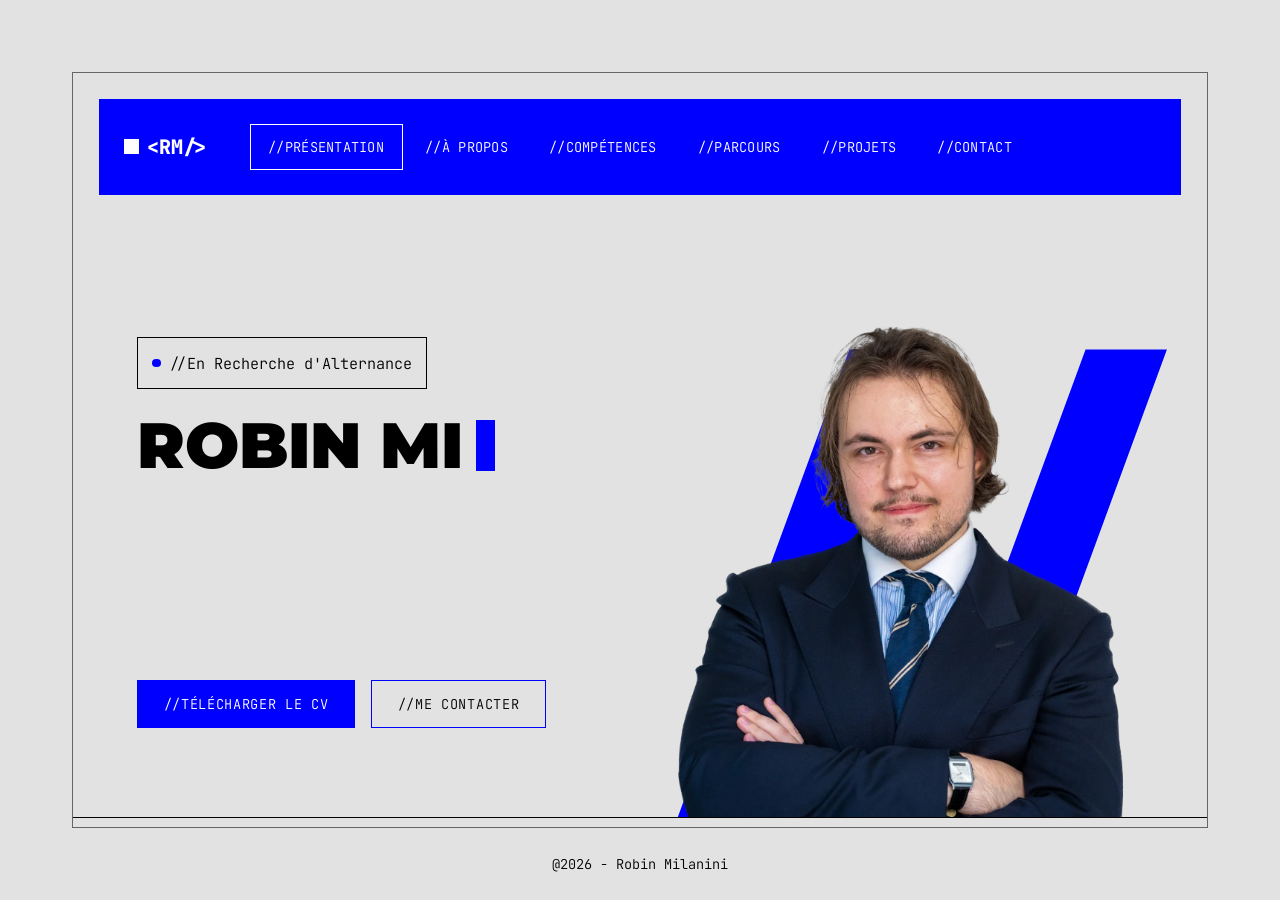
==== commit 406c635a: "Solution pour l'envoi" ====
--- a/index.html
+++ b/index.html
@@ -314,6 +314,8 @@
                     <p class="contact-intro tw"><span>//</span>Disponible pour une alternance à partir de janvier 2027, aux domaines des systèmes, réseaux, DevOps et cybersécurité. Écris-moi ou télécharge mon CV.</p>
 
                     <form action="https://formsubmit.co/ajax/664f851e49f1f4bc5640a138bf60586f" method="post" class="contact-form">
+                        <input type="hidden" name="_captcha" value="false">
+                        
                         <div class="form-group">
                             <label for="name"><span>//</span>Nom</label>
                             <input id="name" name="name" autocomplete="name" required>
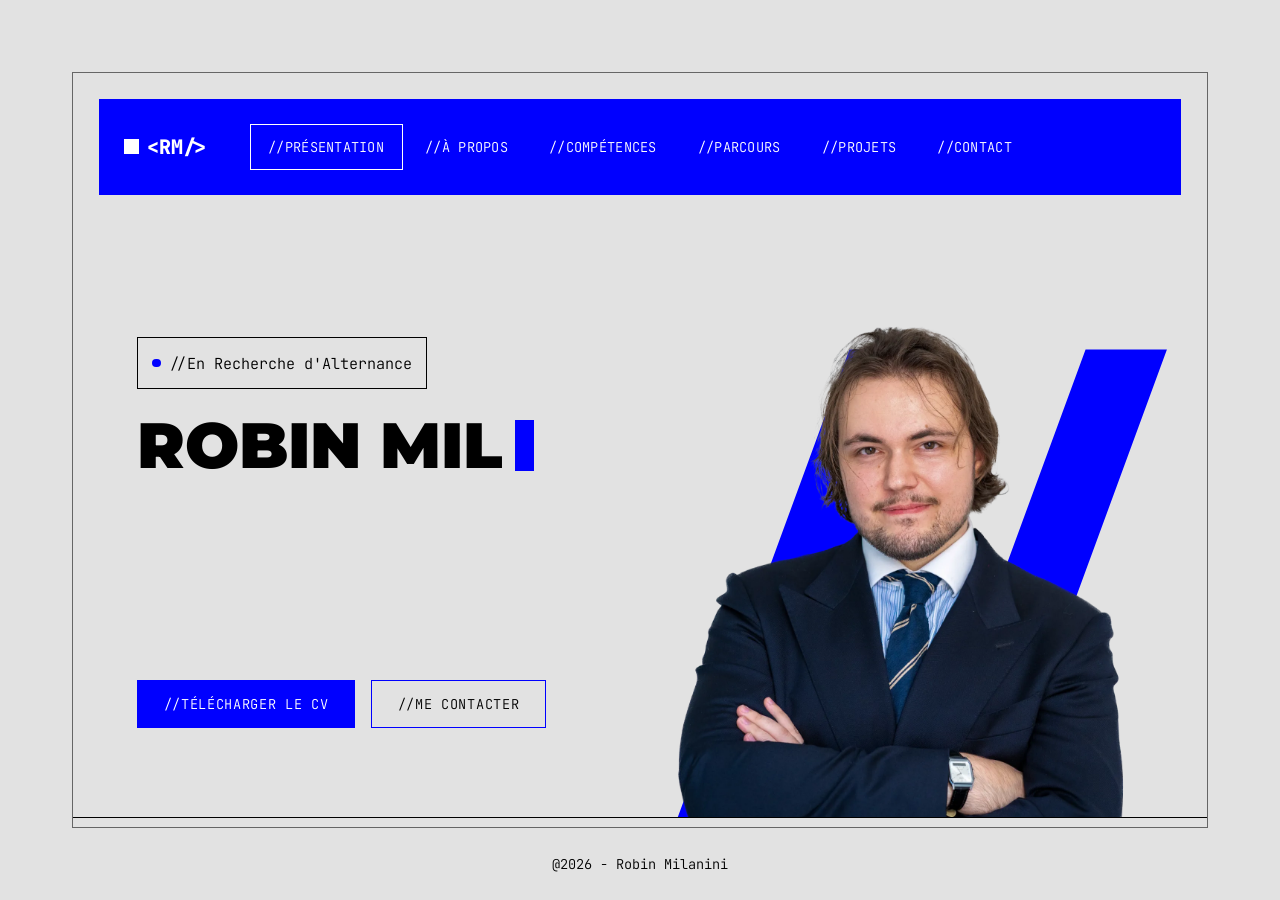
==== commit 70e13399: "Rectif" ====
--- a/index.html
+++ b/index.html
@@ -313,7 +313,7 @@
 
                     <p class="contact-intro tw"><span>//</span>Disponible pour une alternance à partir de janvier 2027, aux domaines des systèmes, réseaux, DevOps et cybersécurité. Écris-moi ou télécharge mon CV.</p>
 
-                    <form action="https://formsubmit.co/ajax/664f851e49f1f4bc5640a138bf60586f" method="post" class="contact-form">
+                    <form action="https://formsubmit.co/robin.milanini@gmail.com" method="post" class="contact-form">
                         <input type="hidden" name="_captcha" value="false">
                         
                         <div class="form-group">
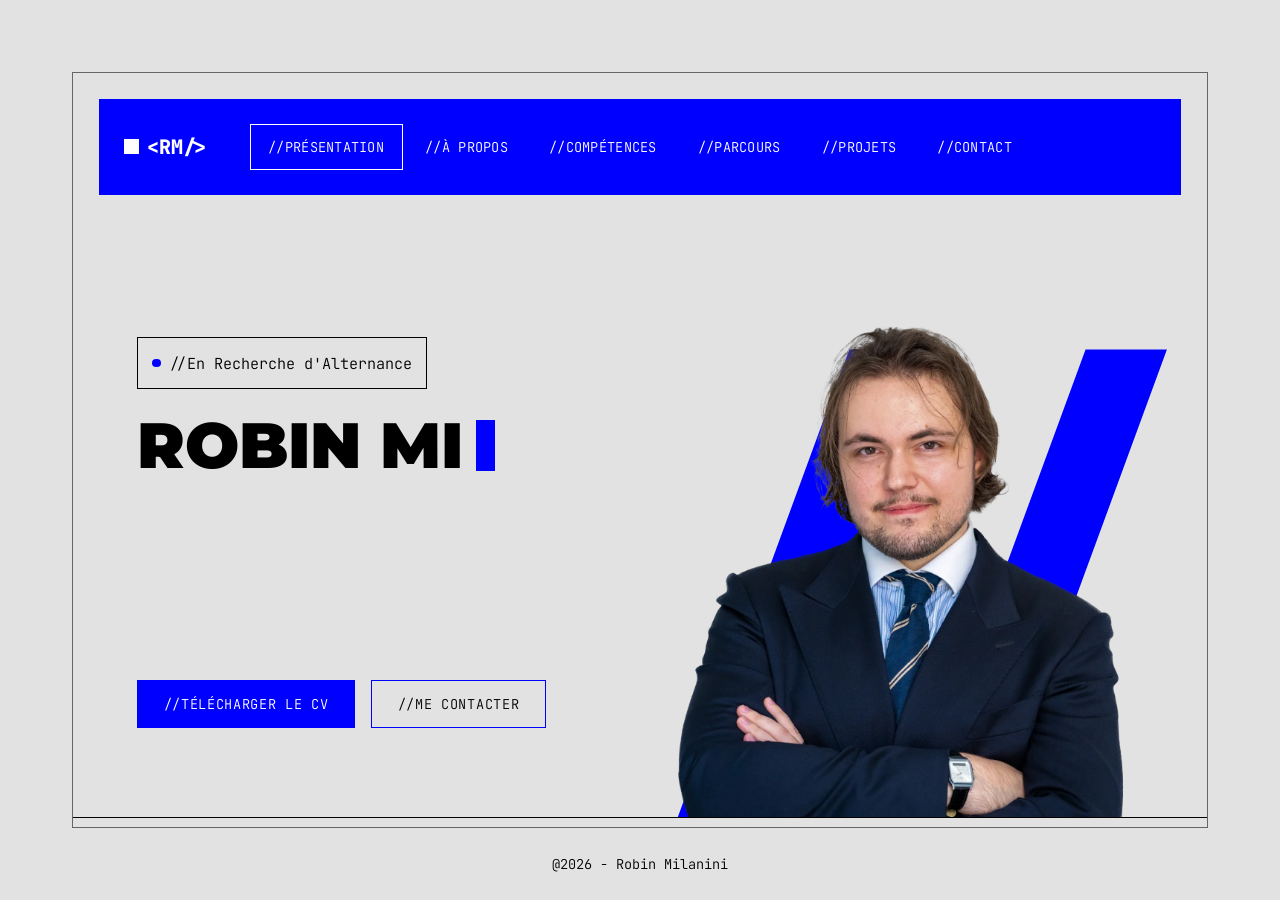
==== commit e41cae2e: "Changement de serveur pour l'envoi" ====
--- a/index.html
+++ b/index.html
@@ -313,8 +313,7 @@
 
                     <p class="contact-intro tw"><span>//</span>Disponible pour une alternance à partir de janvier 2027, aux domaines des systèmes, réseaux, DevOps et cybersécurité. Écris-moi ou télécharge mon CV.</p>
 
-                    <form action="https://formsubmit.co/robin.milanini@gmail.com" method="post" class="contact-form">
-                        <input type="hidden" name="_captcha" value="false">
+                    <form action="https://formspree.io/f/meaazvnv" method="post" class="contact-form">
                         
                         <div class="form-group">
                             <label for="name"><span>//</span>Nom</label>
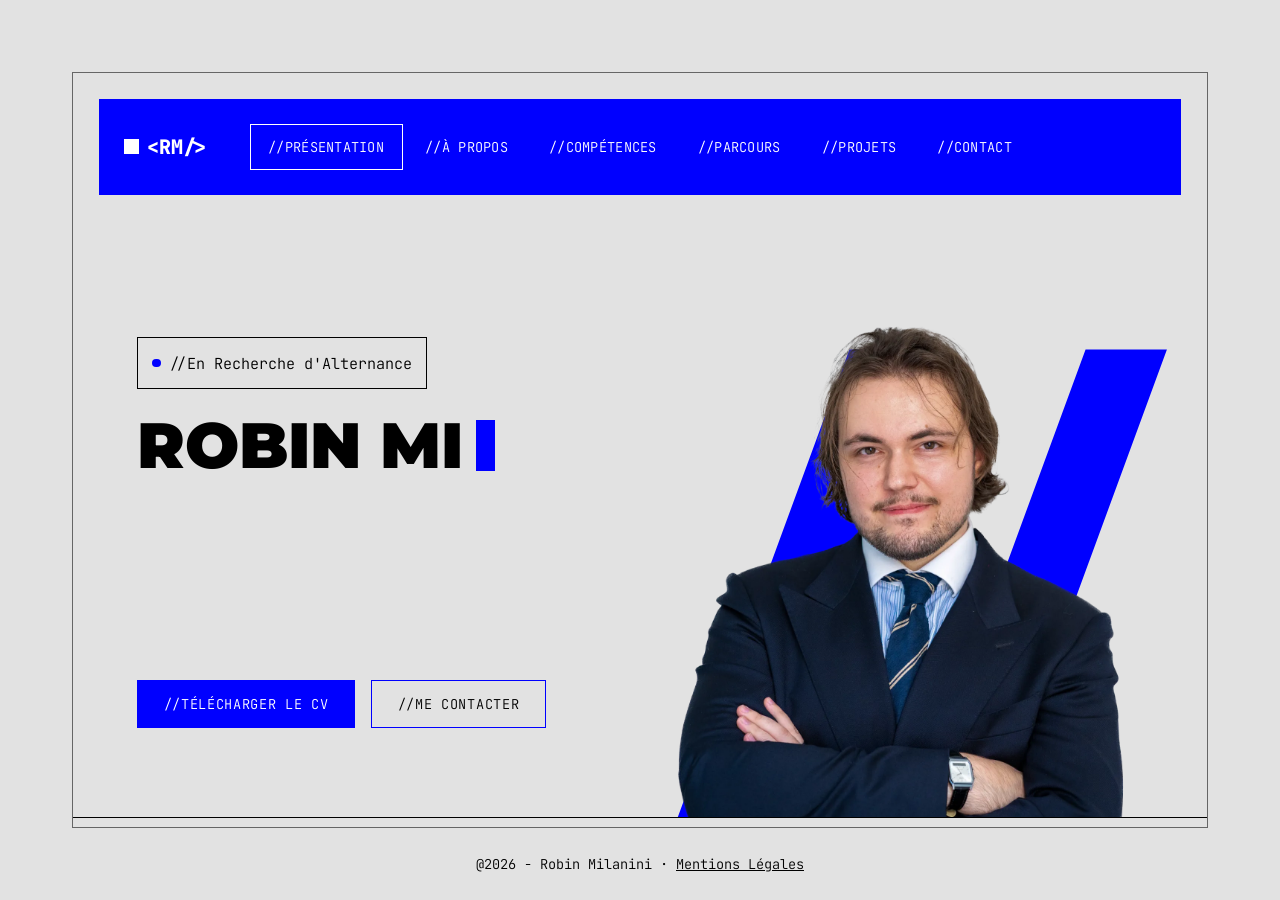
==== commit 8a3b6295: "Ajout pour le référencement + ajout de la page mentions légales" ====
--- a/index.html
+++ b/index.html
@@ -3,12 +3,49 @@
 <head>
     <meta charset="UTF-8">
     <meta name="viewport" content="width=device-width, initial-scale=1.0">
+    <title>Robin Milanini | Développeur & Étudiant Epitech Strasbourg - Recherche d'Alternance</title>
+
+    <meta name="description" content="Portfolio de Robin Milanini, étudiant en Pré-MSc à Epitech Strasbourg. Recherche d'une alternance en informatique (Systèmes, Réseaux, DevOps & Cybersécurité) dès janvier 2027.">
+
+    <meta name="robots" content="index, follow">
+    <meta name="author" content="Robin Milanini">
+    <link rel="canonical" href="https://robinmilanini-byte.github.io/">
+
+    <meta property="og:type" content="website">
+    <meta property="og:title" content="Robin Milanini | Développeur & Étudiant Epitech Strasbourg">
+    <meta property="og:description" content="Découvrez mon portfolio, mes projets et mon parcours. En recherche d'une alternance de 2,5 ans à Strasbourg.">
+    <meta property="og:url" content="https://robinmilanini-byte.github.io/">
+    <meta property="og:image" content="https://robinmilanini-byte.github.io/medias/sans_fond.webp">
+
+    <meta name="twitter:card" content="summary_large_image">
+    <meta name="twitter:title" content="Robin Milanini | Portfolio & Recherche d'Alternance">
+    <meta name="twitter:description" content="Étudiant Epitech Strasbourg en recherche d'alternance informatique à partir de janvier 2027.">
+    <meta name="twitter:image" content="https://robinmilanini-byte.github.io/medias/sans_fond.webp">
+
     <link rel="stylesheet" href="style.css">
     <link rel="preconnect" href="https://fonts.googleapis.com">
     <link rel="preconnect" href="https://fonts.gstatic.com" crossorigin>
     <link href="https://fonts.googleapis.com/css2?family=JetBrains+Mono:ital,wght@0,100..800;1,100..800&family=Montserrat:ital,wght@0,900;1,900&display=swap" rel="stylesheet">
     <link rel="icon" type="image/png" href="medias/petit_icon.png">
-    <title>Portfolio Robin Milanini</title>
+
+    <script type="application/ld+json">
+    {
+    "@context": "https://schema.org",
+    "@type": "Person",
+    "name": "Robin Milanini",
+    "jobTitle": "Étudiant en Informatique / Développeur",
+    "affiliation": {
+        "@type": "EducationalOrganization",
+        "name": "Epitech Strasbourg"
+    },
+    "url": "https://robinmilanini-byte.github.io/",
+    "sameAs": [
+        "https://www.linkedin.com/in/robin-milanini-22b701175/",
+        "https://github.com/robinmilanini-byte"
+    ],
+    "knowsAbout": ["Python", "Java", "Linux", "Bash", "SQL", "HTML/CSS", "Cybersécurité"]
+    }
+    </script>
 </head>
 <body>
     <div id="frame">
@@ -353,7 +390,7 @@
         </div>
     </div>
     <footer>
-            <p>@2026 - Robin Milanini</p>
+        <p>@2026 - Robin Milanini · <a href="mentions-legales.html" style="color: #000; text-decoration: underline;">Mentions Légales</a></p>
     </footer>
     <!-- Fenêtre modale pour les détails des projets -->
     <div id="project-modal" class="modal" aria-hidden="true">
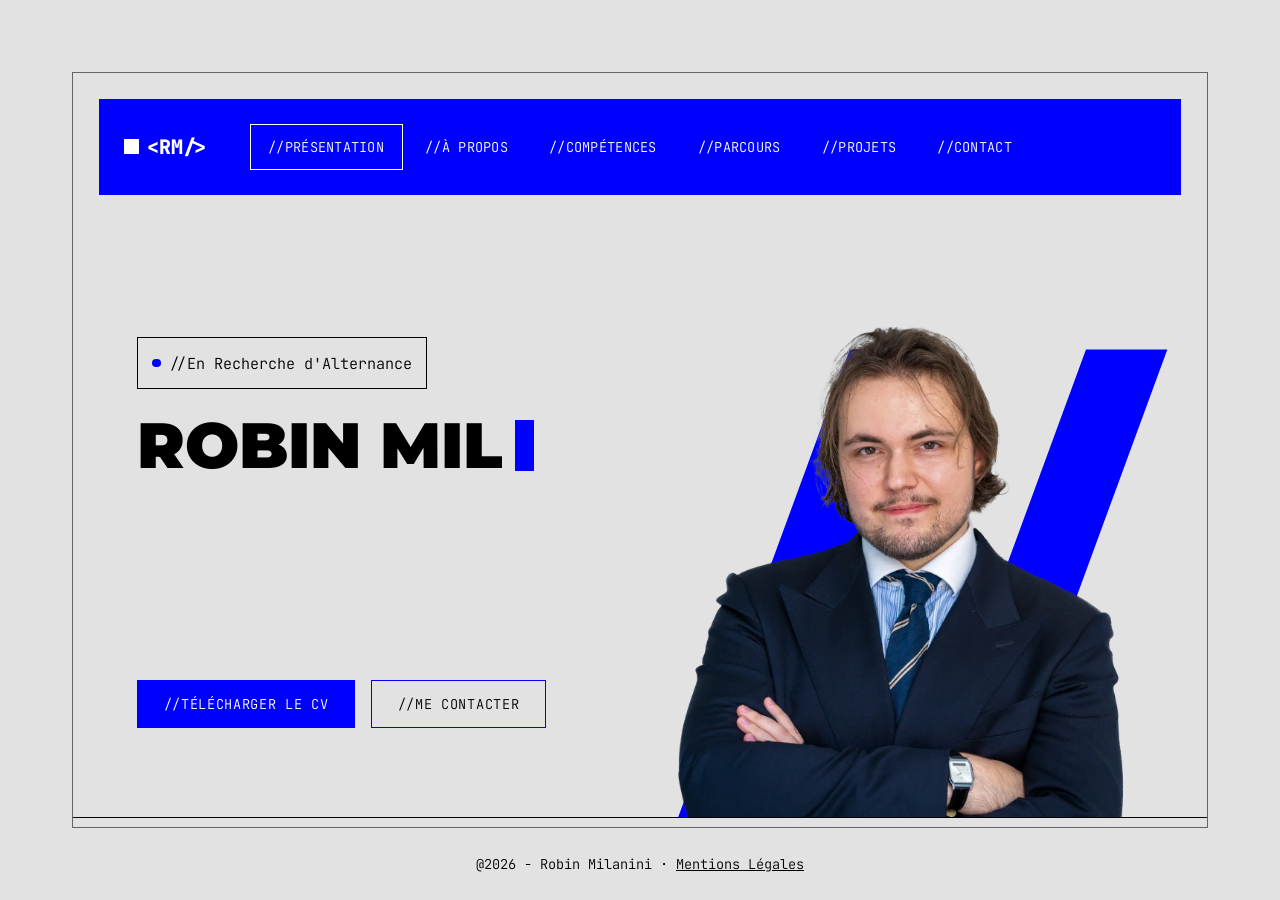
==== commit e5ce7b5f: "Mise à jour du CV" ====
--- a/index.html
+++ b/index.html
@@ -75,13 +75,13 @@
                         Alternance : 2.5 ans · Rythme : 2 sem. école / 4-6 sem. pro
                     </div>
                     <div class="cta-buttons">
-                        <a href="medias/CV_Robin_Milanini.pdf" download><span>//</span>TÉLÉCHARGER LE CV</a>
+                        <a href="medias/CV_Robin_Milanini_informatique.pdf" download><span>//</span>TÉLÉCHARGER LE CV</a>
                         <a href="#contact"><span>//</span>ME CONTACTER</a>
                     </div>
                     <div class="hero-bottom-group">
                         <div class="hero-img-container">
-                            <span class="deco" aria-hidden="true">//</span>
-                            <img src="medias/sans_fond.webp" alt="Robin Milanini. Robin porte un costume et une cravate et croise les bras">
+                            <span class="deco fade-in-up" aria-hidden="true">//</span>
+                            <img src="medias/sans_fond.webp" class="fade-in-up" alt="Robin Milanini. Robin porte un costume et une cravate et croise les bras">
                         </div>
                         <div class="skills-banner">
                             <div class="skills-track">
@@ -284,8 +284,8 @@
                         <h3 class="tw"><span>//</span>Formation</h3>
                         <div class="timeline">
                             <div class="timeline-item">
-                                <div class="timeline-date tw"><span class="blue-square"></span>Depuis septembre 2026</div>
-                                <h4 class="tw"><span>//</span>Pré-MSc Epitech, Strasbourg</h4>
+                                <div class="timeline-date tw"><span class="blue-square"></span>2026 à 2029</div>
+                                <h4 class="tw"><span>//</span>Pré-Master of science/Master of science Cybersécurité Epitech, Strasbourg</h4>
                                 <p class="tw">Pédagogie par projets avant une spécialisation en cybersécurité. Au programme : site JobBoard en architecture 3-tier, application Redditech avec OAuth2 et API REST, CI/CD avec Jenkins.</p>
                             </div>
 
@@ -381,7 +381,7 @@
                     </form>
 
                     <div class="contact-links">
-                        <a href="medias/CV_Robin_Milanini.pdf" download class="btn-link fill"><span>//</span>TÉLÉCHARGER LE CV</a>
+                        <a href="medias/CV_Robin_Milanini_informatique.pdf" download class="btn-link fill"><span>//</span>TÉLÉCHARGER LE CV</a>
                         <a href="https://www.linkedin.com/in/robin-milanini-22b701175/" target="_blank" rel="noopener" class="btn-link outline"><span>//</span>LINKEDIN</a>
                         <a href="https://github.com/robinmilanini-byte" target="_blank" rel="noopener" class="btn-link outline"><span>//</span>GITHUB</a>
                     </div>
--- a/style.css
+++ b/style.css
@@ -1166,6 +1166,27 @@
   clip: rect(0 0 0 0);
 }
 
+/* --- ANIMATION FADE IN UP --- */
+
+/* État initial : invisible et décalé vers le bas */
+.fade-in-up {
+  opacity: 0;
+  transform: translateY(30px);
+  transition: opacity 0.8s ease-out, transform 0.8s ease-out;
+  will-change: opacity, transform;
+}
+
+/* État visible : position normale et opacité pleine */
+.fade-in-up.visible {
+  opacity: 1;
+  transform: translateY(0);
+}
+
+/* Optionnel : Delais progressifs pour des effets en cascade */
+.delay-1 { transition-delay: 0.15s; }
+.delay-2 { transition-delay: 0.3s; }
+.delay-3 { transition-delay: 0.45s; }
+
 @media (min-width: 1100px) { /* pour les écrans plus grand */
   :root {
     --bordy: 8vmin;
